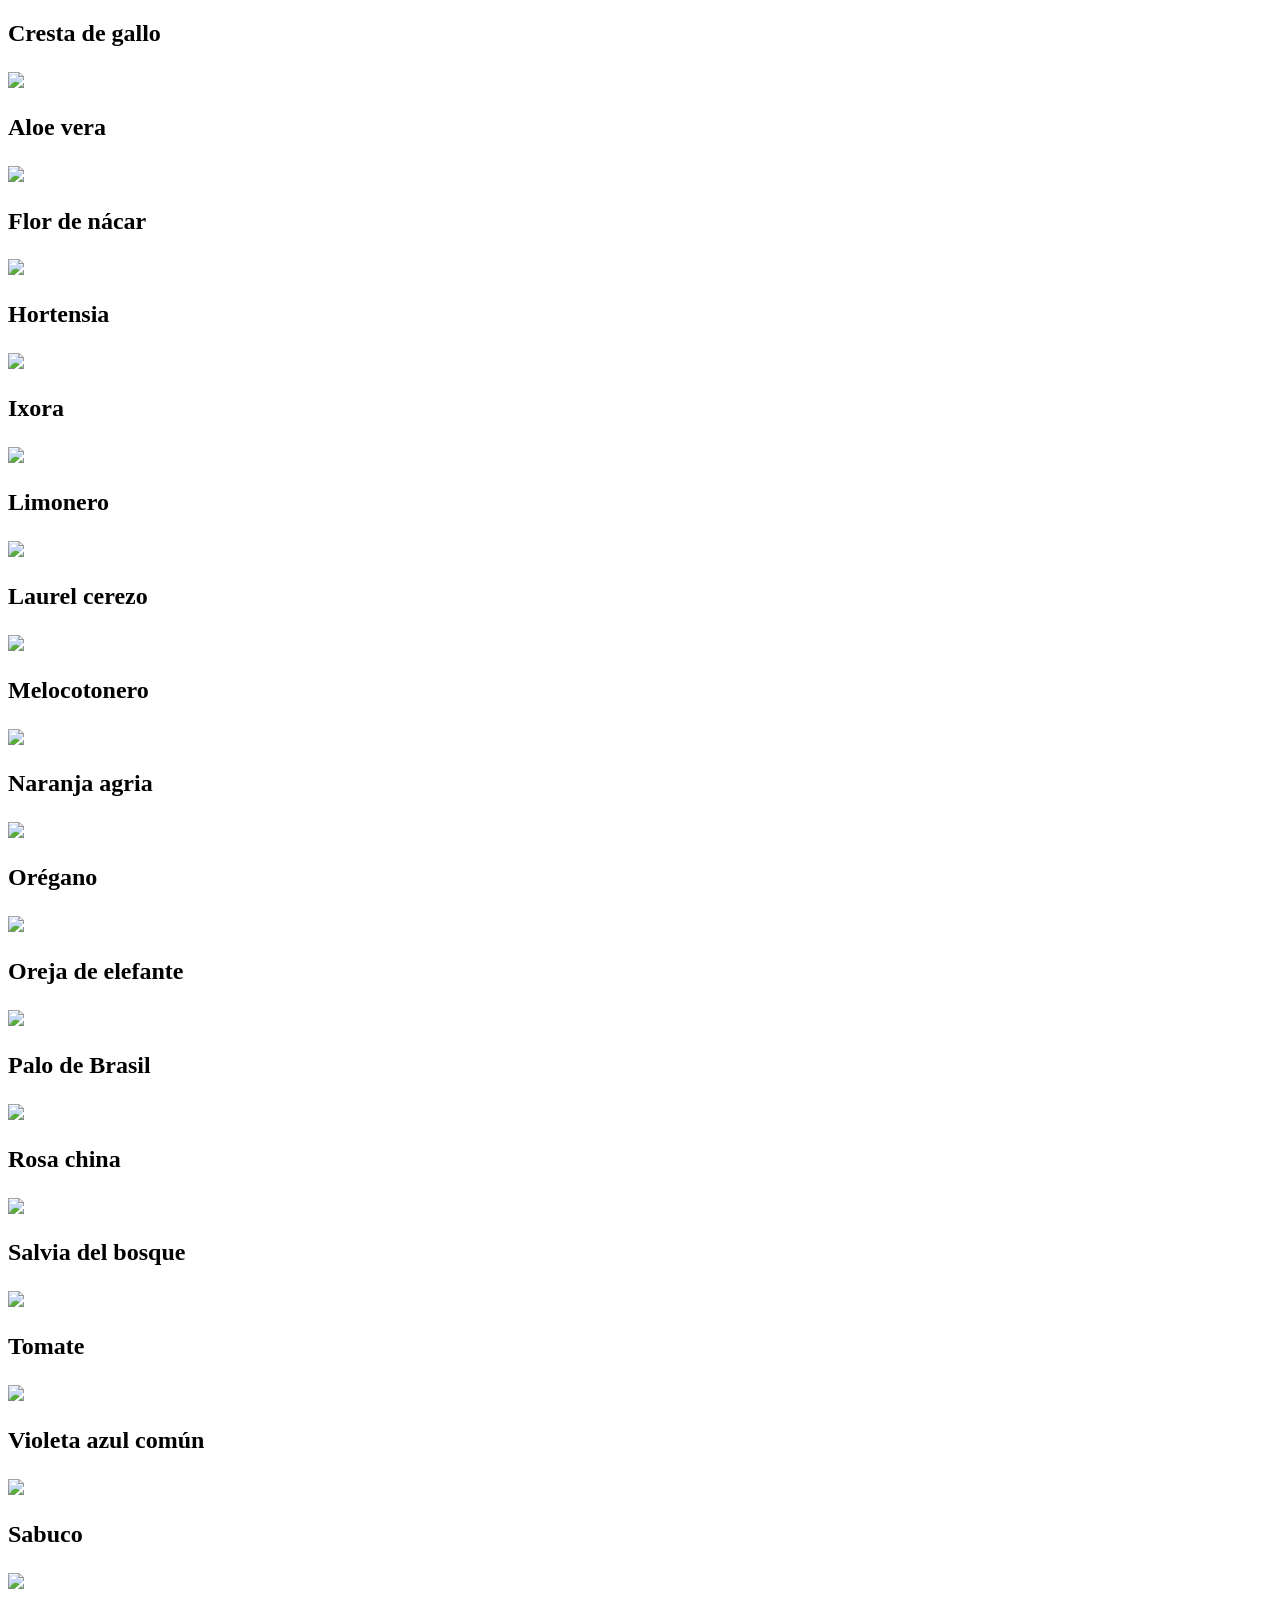
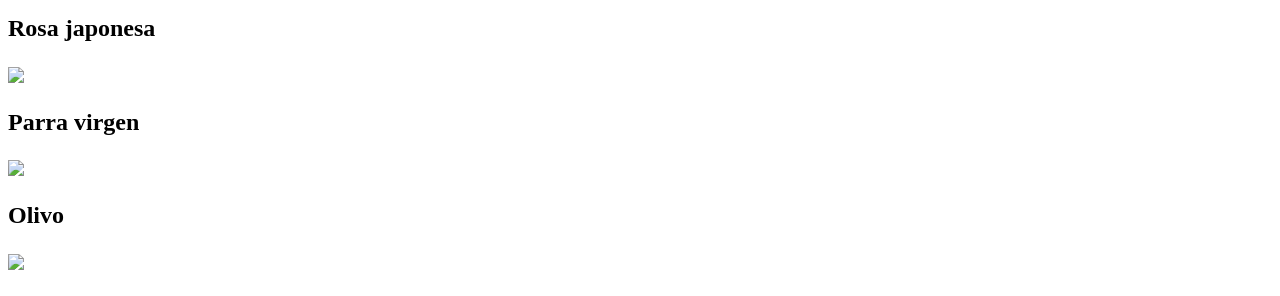
==== albumplantas.html @ 5850f8eb "html" ====
<!DOCTYPE html>
<html lang="en">
<head>
    <meta charset="UTF-8">
    <meta name="viewport" content="width=device-width, initial-scale=1.0">
    <title>Document</title>
</head>
<body>
    <main>
        <section>
            <h1>Cresta de gallo</h1>
            <h1><img src="https://www.picturethisai.com/image-handle/website_cmsname/image/1080/157211479706173442.jpeg?x-oss-process=image/format,webp/resize,s_288&v=1.0"></src></h1>
            <h1>Aloe vera</h1>
            <h1><img src="https://www.picturethisai.com/image-handle/website_cmsname/image/1080/242358321552261120.jpeg?x-oss-process=image/format,webp/resize,s_300&v=1.0"></src></h1>
            <h1>Flor de nácar</h1>
            <h1><img src="https://www.picturethisai.com/image-handle/website_cmsname/image/1080/154255708982870034.jpeg?x-oss-process=image/format,webp/resize,s_300&v=1.0"></src></h1>
            <h1>Hortensia</h1>
            <h1><img src="https://www.picturethisai.com/image-handle/website_cmsname/image/1080/154128268713263129.jpeg?x-oss-process=image/format,webp/resize,s_300&v=1.0"></src></h1>
            <h1>Ixora</h1>
            <h1><img src="https://www.picturethisai.com/image-handle/website_cmsname/image/1080/201213887765413888.jpeg?x-oss-process=image/format,webp/resize,s_300&v=1.0"></src></h1>
            <h1>Limonero</h1>
            <h1><img src="https://www.picturethisai.com/image-handle/website_cmsname/image/1080/201174112073252864.jpeg?x-oss-process=image/format,webp/resize,s_300&v=1.0"></src></h1>
            <h1>Laurel cerezo</h1>
            <h1><img src="https://www.picturethisai.com/image-handle/website_cmsname/image/1080/202644562846679040.jpeg?x-oss-process=image/format,webp/resize,s_300&v=1.0"></src></h1>
            <h1>Melocotonero</h1>
            <h1><img src="https://www.picturethisai.com/image-handle/website_cmsname/image/1080/153759262303059980.jpeg?x-oss-process=image/format,webp/resize,s_300&v=1.0"></src></h1>
            <h1>Naranja agria</h1>
            <h1><img src="https://www.picturethisai.com/image-handle/website_cmsname/image/1080/154109190468534286.jpeg?x-oss-process=image/format,webp/resize,s_300&v=1.0"></src></h1>
            <h1>Orégano</h1>
            <h1><img src="https://www.picturethisai.com/image-handle/website_cmsname/image/1080/317766552724275200.jpeg?x-oss-process=image/format,webp/resize,s_300&v=1.0"></src></h1>
            <h1>Oreja de elefante</h1>
            <h1><img src="https://www.picturethisai.com/image-handle/website_cmsname/image/1080/201228653862977536.jpeg?x-oss-process=image/format,webp/resize,s_300&v=1.0"></src></h1>
            <h1>Palo de Brasil</h1>
            <h1><img src="https://www.picturethisai.com/image-handle/website_cmsname/image/1080/154131794881413123.jpeg?x-oss-process=image/format,webp/resize,s_300&v=1.0"></src></h1>
            <h1>Rosa china</h1>
            <h1><img src="https://www.picturethisai.com/image-handle/website_cmsname/image/1080/202648501331689472.jpeg?x-oss-process=image/format,webp/resize,s_300&v=1.0"></src></h1>
            <h1>Salvia del bosque</h1>
            <h1><img src="https://www.picturethisai.com/image-handle/website_cmsname/image/1080/154129638807830536.jpeg?x-oss-process=image/format,webp/resize,s_300&v=1.0"></src></h1>
            <h1>Tomate</h1>
            <h1><img src="https://www.picturethisai.com/image-handle/website_cmsname/image/1080/317742140130164736.jpeg?x-oss-process=image/format,webp/resize,s_300&v=1.0"></src></h1>
            <h1>Violeta azul común</h1>
            <h1><img src="https://www.picturethisai.com/image-handle/website_cmsname/image/1080/154245087528747031.jpeg?x-oss-process=image/format,webp/resize,s_300&v=1.0"></src></h1>
            <h1>Sabuco</h1>
            <h1><img src="https://www.picturethisai.com/image-handle/website_cmsname/image/1080/317738343379075072.jpeg?x-oss-process=image/format,webp/resize,s_300&v=1.0"></src></h1>
            <h1>Rosa japonesa</h1>
            <h1><img src="https://www.picturethisai.com/image-handle/website_cmsname/image/1080/153844023482646528.jpeg?x-oss-process=image/format,webp/resize,s_300&v=1.0"></src></h1>
            <h1>Parra virgen</h1>
            <h1><img src="https://www.picturethisai.com/image-handle/website_cmsname/image/1080/347126635627446272.jpeg?x-oss-process=image/format,webp/resize,s_300&v=1.0"></src></h1>
            <h1>Olivo</h1>
            <h1><img src="https://www.picturethisai.com/image-handle/website_cmsname/image/1080/317767841214464000.jpeg?x-oss-process=image/format,webp/resize,s_300&v=1.0"></src></h1>
        </section>
    </main>
</body>
</html>
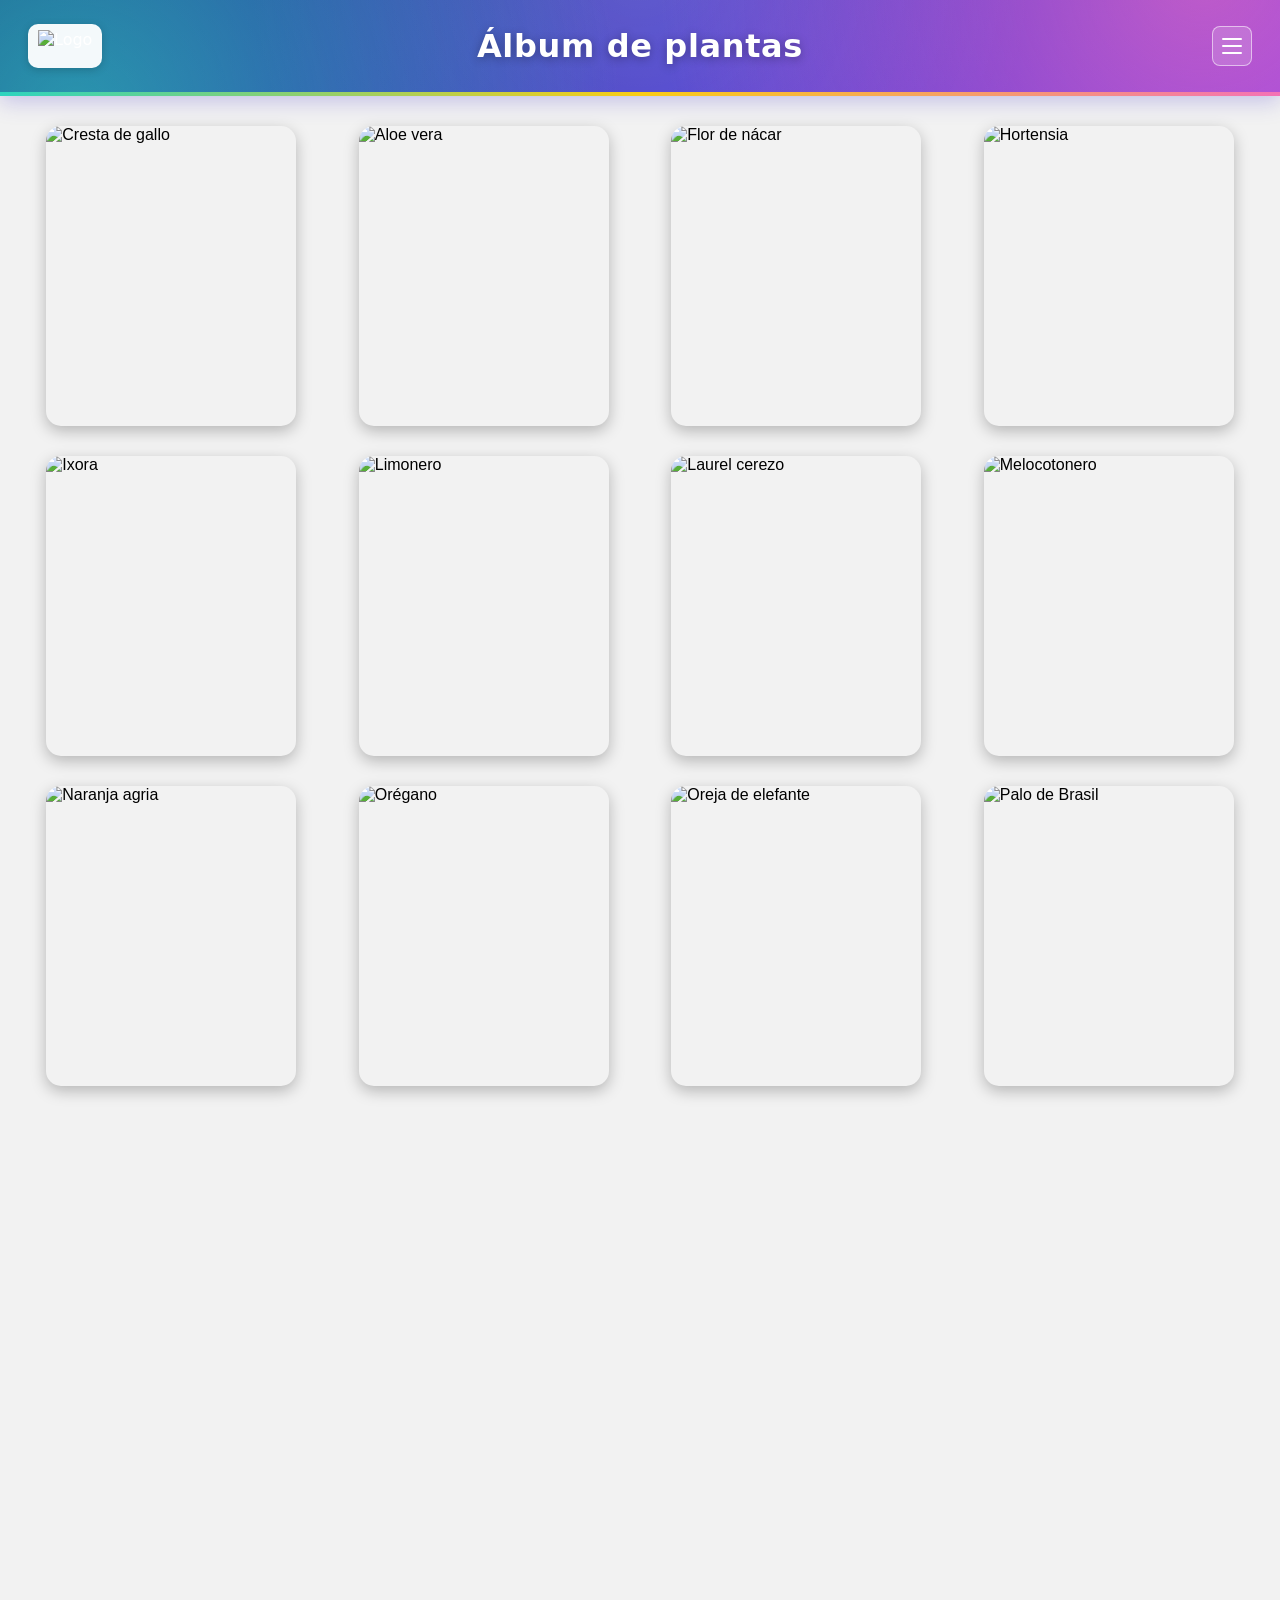
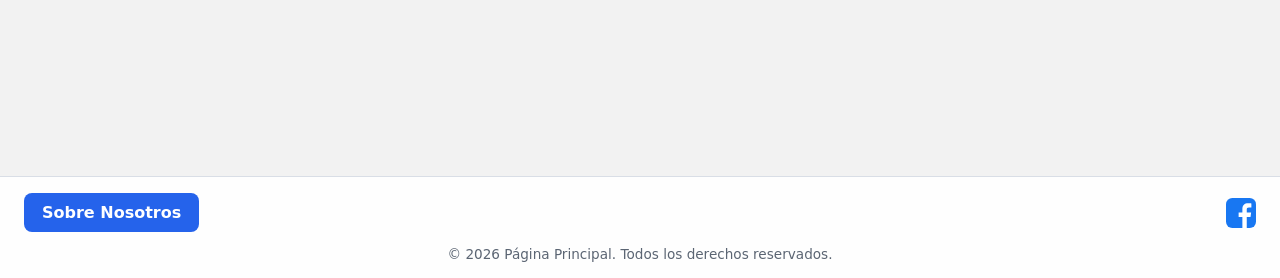
==== commit 7d7a84ff: "html y css" ====
--- a/albumplantas.html
+++ b/albumplantas.html
@@ -1,54 +1,578 @@
 <!DOCTYPE html>
-<html lang="en">
+<html lang="es">
 <head>
     <meta charset="UTF-8">
     <meta name="viewport" content="width=device-width, initial-scale=1.0">
-    <title>Document</title>
+    <title>Álbum de plantas</title>
+
+    <style>
+        * {
+            box-sizing: border-box;
+            margin: 0;
+            padding: 0;
+        }
+
+        body {
+            min-height: 100vh;
+            display: flex;
+            flex-direction: column;
+            font-family: Arial, sans-serif;
+            background-color: #f2f2f2;
+        }
+
+        main {
+            flex: 1;
+            width: 100%;
+            padding: 30px;
+        }
+
+        section {
+            display: grid;
+            grid-template-columns: repeat(4, 1fr);
+            gap: 30px;
+            justify-items: center;
+        }
+
+        .tarjeta {
+            width: 250px;
+            height: 300px;
+            perspective: 1000px;
+        }
+
+        .tarjeta-interior {
+            position: relative;
+            width: 100%;
+            height: 100%;
+            transition: transform 0.7s;
+            transform-style: preserve-3d;
+        }
+
+        .tarjeta:hover .tarjeta-interior {
+            transform: rotateY(180deg);
+        }
+
+        .frente,
+        .atras {
+            position: absolute;
+            width: 100%;
+            height: 100%;
+            border-radius: 15px;
+            overflow: hidden;
+            backface-visibility: hidden;
+            box-shadow: 0 5px 15px rgba(0, 0, 0, 0.25);
+        }
+
+        .frente img {
+            width: 100%;
+            height: 100%;
+            object-fit: cover;
+            display: block;
+        }
+
+        .atras {
+            background-color: #3d7a45;
+            color: white;
+            display: flex;
+            justify-content: center;
+            align-items: center;
+            text-align: center;
+            transform: rotateY(180deg);
+        }
+
+        .atras h2 {
+            margin: 0;
+            padding: 20px;
+            font-size: 28px;
+        }
+
+        /* ===== HEADER Y FOOTER (iguales a la página principal) ===== */
+        header,
+        footer {
+            font-family: system-ui, -apple-system, "Segoe UI", Roboto, sans-serif;
+        }
+
+        header {
+            position: relative;
+            z-index: 20;
+        }
+
+        /* ENCABEZADO: símbolo | título | menú */
+        .encabezado {
+            display: grid;
+            grid-template-columns: 1fr auto 1fr;
+            align-items: center;
+            padding: 24px 28px;
+            color: #ffffff;
+            background-color: #1e3a8a;
+            background-image:
+                radial-gradient(circle at 6% 130%, rgba(45, 212, 191, 0.6) 0, transparent 45%),
+                radial-gradient(circle at 94% -30%, rgba(244, 114, 182, 0.6) 0, transparent 45%),
+                radial-gradient(circle at 50% -40%, rgba(255, 255, 255, 0.18) 0, transparent 60%),
+                linear-gradient(120deg, #1e3a8a 0%, #4338ca 55%, #7c3aed 100%);
+            border-style: solid;
+            border-width: 0 0 4px;
+            border-image: linear-gradient(90deg, #2dd4bf, #facc15, #f472b6) 1;
+            box-shadow: 0 6px 20px rgba(67, 56, 202, 0.25);
+        }
+
+        .IPM {
+            justify-self: start;
+            height: 44px;
+            padding: 6px 10px;
+            background: rgba(255, 255, 255, 0.95);
+            border-radius: 10px;
+            box-shadow: 0 2px 8px rgba(0, 0, 0, 0.18);
+        }
+
+        .IPM img {
+            display: block;
+            height: 100%;
+            width: auto;
+        }
+
+        .titulo {
+            font-size: 2rem;
+            font-weight: 800;
+            letter-spacing: 0.02em;
+            text-align: center;
+            text-shadow: 0 2px 10px rgba(0, 0, 0, 0.3);
+        }
+
+        /* ===== MENÚ SIN JAVASCRIPT (checkbox oculto) ===== */
+        .menu {
+            justify-self: end;
+            position: relative;
+        }
+
+        .menu-check {
+            position: absolute;
+            opacity: 0;
+            pointer-events: none;
+        }
+
+        .menu-boton {
+            display: flex;
+            flex-direction: column;
+            justify-content: center;
+            align-items: center;
+            gap: 5px;
+            width: 40px;
+            height: 40px;
+            background: rgba(255, 255, 255, 0.16);
+            border: 1px solid rgba(255, 255, 255, 0.55);
+            border-radius: 8px;
+            cursor: pointer;
+            position: relative;
+            z-index: 11;
+        }
+
+        .menu-boton span {
+            display: block;
+            width: 20px;
+            height: 2px;
+            background: #ffffff;
+            border-radius: 2px;
+        }
+
+        .menu-boton:hover,
+        .menu-check:checked ~ .menu-boton,
+        .menu-check:focus-visible ~ .menu-boton {
+            background: rgba(255, 255, 255, 0.3);
+            border-color: #ffffff;
+        }
+
+        /* Capa invisible: al hacer clic fuera del menú, se cierra */
+        .menu-cerrar {
+            display: none;
+            position: fixed;
+            inset: 0;
+            z-index: 9;
+            cursor: default;
+        }
+
+        .menu-lista {
+            display: none;
+            position: absolute;
+            right: 0;
+            top: 100%;
+            margin-top: 6px;
+            min-width: 220px;
+            background: #ffffff;
+            border: 1px solid #d9dee6;
+            border-radius: 8px;
+            box-shadow: 0 6px 18px rgba(0, 0, 0, 0.1);
+            overflow: hidden;
+            z-index: 10;
+        }
+
+        .menu-check:checked ~ .menu-lista,
+        .menu-check:checked ~ .menu-cerrar {
+            display: block;
+        }
+
+        .menu-lista a {
+            display: block;
+            padding: 10px 16px;
+            color: #1c2430;
+            text-decoration: none;
+        }
+
+        .menu-lista a:hover,
+        .menu-lista a:focus-visible {
+            background: #2563eb;
+            color: #ffffff;
+            outline: none;
+        }
+
+        /* FOOTER: botón a la izquierda, Facebook a la derecha, copyright abajo */
+        footer {
+            display: grid;
+            grid-template-columns: 1fr 1fr;
+            align-items: center;
+            row-gap: 14px;
+            padding: 16px 24px;
+            background: rgba(255, 255, 255, 0.9);
+            border-top: 1px solid #d9dee6;
+        }
+
+        .boton-nosotros {
+            justify-self: start;
+            display: inline-block;
+            padding: 10px 18px;
+            background: #2563eb;
+            color: #ffffff;
+            text-decoration: none;
+            font-weight: 600;
+            border-radius: 8px;
+        }
+
+        .boton-nosotros:hover,
+        .boton-nosotros:focus-visible {
+            background: #1d4ed8;
+            outline: none;
+        }
+
+        .facebook {
+            justify-self: end;
+            display: block;
+            line-height: 0;
+        }
+
+        .facebook svg {
+            height: 30px;
+            width: 30px;
+        }
+
+        .copyright {
+            grid-column: 1 / -1;
+            text-align: center;
+            font-size: 0.85rem;
+            color: #5b6573;
+        }
+
+        @media (max-width: 1200px) {
+            section {
+                grid-template-columns: repeat(3, 1fr);
+            }
+        }
+
+        @media (max-width: 850px) {
+            section {
+                grid-template-columns: repeat(2, 1fr);
+            }
+        }
+
+        @media (max-width: 550px) {
+            section {
+                grid-template-columns: 1fr;
+            }
+        }
+
+        @media (max-width: 480px) {
+            .encabezado { padding: 14px; }
+            .IPM { height: 38px; padding: 4px 8px; }
+            .titulo { font-size: 1.15rem; }
+            footer { padding: 14px; }
+            main { padding: 20px; }
+        }
+    </style>
 </head>
+
 <body>
-    <main>
-        <section>
-            <h1>Cresta de gallo</h1>
-            <h1><img src="https://www.picturethisai.com/image-handle/website_cmsname/image/1080/157211479706173442.jpeg?x-oss-process=image/format,webp/resize,s_288&v=1.0"></src></h1>
-            <h1>Aloe vera</h1>
-            <h1><img src="https://www.picturethisai.com/image-handle/website_cmsname/image/1080/242358321552261120.jpeg?x-oss-process=image/format,webp/resize,s_300&v=1.0"></src></h1>
-            <h1>Flor de nácar</h1>
-            <h1><img src="https://www.picturethisai.com/image-handle/website_cmsname/image/1080/154255708982870034.jpeg?x-oss-process=image/format,webp/resize,s_300&v=1.0"></src></h1>
-            <h1>Hortensia</h1>
-            <h1><img src="https://www.picturethisai.com/image-handle/website_cmsname/image/1080/154128268713263129.jpeg?x-oss-process=image/format,webp/resize,s_300&v=1.0"></src></h1>
-            <h1>Ixora</h1>
-            <h1><img src="https://www.picturethisai.com/image-handle/website_cmsname/image/1080/201213887765413888.jpeg?x-oss-process=image/format,webp/resize,s_300&v=1.0"></src></h1>
-            <h1>Limonero</h1>
-            <h1><img src="https://www.picturethisai.com/image-handle/website_cmsname/image/1080/201174112073252864.jpeg?x-oss-process=image/format,webp/resize,s_300&v=1.0"></src></h1>
-            <h1>Laurel cerezo</h1>
-            <h1><img src="https://www.picturethisai.com/image-handle/website_cmsname/image/1080/202644562846679040.jpeg?x-oss-process=image/format,webp/resize,s_300&v=1.0"></src></h1>
-            <h1>Melocotonero</h1>
-            <h1><img src="https://www.picturethisai.com/image-handle/website_cmsname/image/1080/153759262303059980.jpeg?x-oss-process=image/format,webp/resize,s_300&v=1.0"></src></h1>
-            <h1>Naranja agria</h1>
-            <h1><img src="https://www.picturethisai.com/image-handle/website_cmsname/image/1080/154109190468534286.jpeg?x-oss-process=image/format,webp/resize,s_300&v=1.0"></src></h1>
-            <h1>Orégano</h1>
-            <h1><img src="https://www.picturethisai.com/image-handle/website_cmsname/image/1080/317766552724275200.jpeg?x-oss-process=image/format,webp/resize,s_300&v=1.0"></src></h1>
-            <h1>Oreja de elefante</h1>
-            <h1><img src="https://www.picturethisai.com/image-handle/website_cmsname/image/1080/201228653862977536.jpeg?x-oss-process=image/format,webp/resize,s_300&v=1.0"></src></h1>
-            <h1>Palo de Brasil</h1>
-            <h1><img src="https://www.picturethisai.com/image-handle/website_cmsname/image/1080/154131794881413123.jpeg?x-oss-process=image/format,webp/resize,s_300&v=1.0"></src></h1>
-            <h1>Rosa china</h1>
-            <h1><img src="https://www.picturethisai.com/image-handle/website_cmsname/image/1080/202648501331689472.jpeg?x-oss-process=image/format,webp/resize,s_300&v=1.0"></src></h1>
-            <h1>Salvia del bosque</h1>
-            <h1><img src="https://www.picturethisai.com/image-handle/website_cmsname/image/1080/154129638807830536.jpeg?x-oss-process=image/format,webp/resize,s_300&v=1.0"></src></h1>
-            <h1>Tomate</h1>
-            <h1><img src="https://www.picturethisai.com/image-handle/website_cmsname/image/1080/317742140130164736.jpeg?x-oss-process=image/format,webp/resize,s_300&v=1.0"></src></h1>
-            <h1>Violeta azul común</h1>
-            <h1><img src="https://www.picturethisai.com/image-handle/website_cmsname/image/1080/154245087528747031.jpeg?x-oss-process=image/format,webp/resize,s_300&v=1.0"></src></h1>
-            <h1>Sabuco</h1>
-            <h1><img src="https://www.picturethisai.com/image-handle/website_cmsname/image/1080/317738343379075072.jpeg?x-oss-process=image/format,webp/resize,s_300&v=1.0"></src></h1>
-            <h1>Rosa japonesa</h1>
-            <h1><img src="https://www.picturethisai.com/image-handle/website_cmsname/image/1080/153844023482646528.jpeg?x-oss-process=image/format,webp/resize,s_300&v=1.0"></src></h1>
-            <h1>Parra virgen</h1>
-            <h1><img src="https://www.picturethisai.com/image-handle/website_cmsname/image/1080/347126635627446272.jpeg?x-oss-process=image/format,webp/resize,s_300&v=1.0"></src></h1>
-            <h1>Olivo</h1>
-            <h1><img src="https://www.picturethisai.com/image-handle/website_cmsname/image/1080/317767841214464000.jpeg?x-oss-process=image/format,webp/resize,s_300&v=1.0"></src></h1>
-        </section>
-    </main>
+
+<header>
+    <div class="encabezado">
+
+        <!-- Símbolo a la izquierda -->
+        <div class="IPM">
+            <img src="https://encrypted-tbn0.gstatic.com/images?q=tbn:ANd9GcQDYLZVurXg2wsL7mxwpWQTPymNNERi_565d61Fb08Y7Q&s=10" alt="Logo" height="32">
+        </div>
+
+        <!-- Título en el centro -->
+        <h1 class="titulo">Álbum de plantas</h1>
+
+        <!-- Menú desplegable a la derecha (sin JavaScript) -->
+        <div class="menu">
+            <input type="checkbox" id="menu-check" class="menu-check" aria-label="Abrir menú">
+            <label for="menu-check" class="menu-boton" title="Menú">
+                <span></span>
+                <span></span>
+                <span></span>
+            </label>
+            <label for="menu-check" class="menu-cerrar" aria-hidden="true"></label>
+            <div class="menu-lista" id="menu-lista">
+                <a href="formulario.html">Formulario de ingreso</a>
+                <a href="videosdeyoutube.html">Videos de youtube</a>
+                <a href="index.html">Inicio</a>
+                <a href="recetamilanesa.html">Receta de milanesa</a>
+                <a href="menudecafeteria.html">Menú de cafetería</a>
+            </div>
+        </div>
+
+    </div>
+</header>
+
+<main>
+<section>
+
+    <div class="tarjeta">
+        <div class="tarjeta-interior">
+            <div class="frente">
+                <img src="https://www.picturethisai.com/image-handle/website_cmsname/image/1080/157211479706173442.jpeg?x-oss-process=image/format,webp/resize,s_288&v=1.0" alt="Cresta de gallo">
+            </div>
+            <div class="atras">
+                <h2>Cresta de gallo</h2>
+            </div>
+        </div>
+    </div>
+
+    <div class="tarjeta">
+        <div class="tarjeta-interior">
+            <div class="frente">
+                <img src="https://www.picturethisai.com/image-handle/website_cmsname/image/1080/242358321552261120.jpeg?x-oss-process=image/format,webp/resize,s_300&v=1.0" alt="Aloe vera">
+            </div>
+            <div class="atras">
+                <h2>Aloe vera</h2>
+            </div>
+        </div>
+    </div>
+
+    <div class="tarjeta">
+        <div class="tarjeta-interior">
+            <div class="frente">
+                <img src="https://www.picturethisai.com/image-handle/website_cmsname/image/1080/154255708982870034.jpeg?x-oss-process=image/format,webp/resize,s_300&v=1.0" alt="Flor de nácar">
+            </div>
+            <div class="atras">
+                <h2>Flor de nácar</h2>
+            </div>
+        </div>
+    </div>
+
+    <div class="tarjeta">
+        <div class="tarjeta-interior">
+            <div class="frente">
+                <img src="https://www.picturethisai.com/image-handle/website_cmsname/image/1080/154128268713263129.jpeg?x-oss-process=image/format,webp/resize,s_300&v=1.0" alt="Hortensia">
+            </div>
+            <div class="atras">
+                <h2>Hortensia</h2>
+            </div>
+        </div>
+    </div>
+
+    <div class="tarjeta">
+        <div class="tarjeta-interior">
+            <div class="frente">
+                <img src="https://www.picturethisai.com/image-handle/website_cmsname/image/1080/201213887765413888.jpeg?x-oss-process=image/format,webp/resize,s_300&v=1.0" alt="Ixora">
+            </div>
+            <div class="atras">
+                <h2>Ixora</h2>
+            </div>
+        </div>
+    </div>
+
+    <div class="tarjeta">
+        <div class="tarjeta-interior">
+            <div class="frente">
+                <img src="https://www.picturethisai.com/image-handle/website_cmsname/image/1080/201174112073252864.jpeg?x-oss-process=image/format,webp/resize,s_300&v=1.0" alt="Limonero">
+            </div>
+            <div class="atras">
+                <h2>Limonero</h2>
+            </div>
+        </div>
+    </div>
+
+    <div class="tarjeta">
+        <div class="tarjeta-interior">
+            <div class="frente">
+                <img src="https://www.picturethisai.com/image-handle/website_cmsname/image/1080/202644562846679040.jpeg?x-oss-process=image/format,webp/resize,s_300&v=1.0" alt="Laurel cerezo">
+            </div>
+            <div class="atras">
+                <h2>Laurel cerezo</h2>
+            </div>
+        </div>
+    </div>
+
+    <div class="tarjeta">
+        <div class="tarjeta-interior">
+            <div class="frente">
+                <img src="https://www.picturethisai.com/image-handle/website_cmsname/image/1080/153759262303059980.jpeg?x-oss-process=image/format,webp/resize,s_300&v=1.0" alt="Melocotonero">
+            </div>
+            <div class="atras">
+                <h2>Melocotonero</h2>
+            </div>
+        </div>
+    </div>
+
+    <div class="tarjeta">
+        <div class="tarjeta-interior">
+            <div class="frente">
+                <img src="https://www.picturethisai.com/image-handle/website_cmsname/image/1080/154109190468534286.jpeg?x-oss-process=image/format,webp/resize,s_300&v=1.0" alt="Naranja agria">
+            </div>
+            <div class="atras">
+                <h2>Naranja agria</h2>
+            </div>
+        </div>
+    </div>
+
+    <div class="tarjeta">
+        <div class="tarjeta-interior">
+            <div class="frente">
+                <img src="https://www.picturethisai.com/image-handle/website_cmsname/image/1080/317766552724275200.jpeg?x-oss-process=image/format,webp/resize,s_300&v=1.0" alt="Orégano">
+            </div>
+            <div class="atras">
+                <h2>Orégano</h2>
+            </div>
+        </div>
+    </div>
+
+    <div class="tarjeta">
+        <div class="tarjeta-interior">
+            <div class="frente">
+                <img src="https://www.picturethisai.com/image-handle/website_cmsname/image/1080/201228653862977536.jpeg?x-oss-process=image/format,webp/resize,s_300&v=1.0" alt="Oreja de elefante">
+            </div>
+            <div class="atras">
+                <h2>Oreja de elefante</h2>
+            </div>
+        </div>
+    </div>
+
+    <div class="tarjeta">
+        <div class="tarjeta-interior">
+            <div class="frente">
+                <img src="https://www.picturethisai.com/image-handle/website_cmsname/image/1080/154131794881413123.jpeg?x-oss-process=image/format,webp/resize,s_300&v=1.0" alt="Palo de Brasil">
+            </div>
+            <div class="atras">
+                <h2>Palo de Brasil</h2>
+            </div>
+        </div>
+    </div>
+
+    <div class="tarjeta">
+        <div class="tarjeta-interior">
+            <div class="frente">
+                <img src="https://www.picturethisai.com/image-handle/website_cmsname/image/1080/202648501331689472.jpeg?x-oss-process=image/format,webp/resize,s_300&v=1.0" alt="Rosa china">
+            </div>
+            <div class="atras">
+                <h2>Rosa china</h2>
+            </div>
+        </div>
+    </div>
+
+    <div class="tarjeta">
+        <div class="tarjeta-interior">
+            <div class="frente">
+                <img src="https://www.picturethisai.com/image-handle/website_cmsname/image/1080/154129638807830536.jpeg?x-oss-process=image/format,webp/resize,s_300&v=1.0" alt="Salvia del bosque">
+            </div>
+            <div class="atras">
+                <h2>Salvia del bosque</h2>
+            </div>
+        </div>
+    </div>
+
+    <div class="tarjeta">
+        <div class="tarjeta-interior">
+            <div class="frente">
+                <img src="https://www.picturethisai.com/image-handle/website_cmsname/image/1080/317742140130164736.jpeg?x-oss-process=image/format,webp/resize,s_300&v=1.0" alt="Tomate">
+            </div>
+            <div class="atras">
+                <h2>Tomate</h2>
+            </div>
+        </div>
+    </div>
+
+    <div class="tarjeta">
+        <div class="tarjeta-interior">
+            <div class="frente">
+                <img src="https://www.picturethisai.com/image-handle/website_cmsname/image/1080/154245087528747031.jpeg?x-oss-process=image/format,webp/resize,s_300&v=1.0" alt="Violeta azul común">
+            </div>
+            <div class="atras">
+                <h2>Violeta azul común</h2>
+            </div>
+        </div>
+    </div>
+
+    <div class="tarjeta">
+        <div class="tarjeta-interior">
+            <div class="frente">
+                <img src="https://www.picturethisai.com/image-handle/website_cmsname/image/1080/317738343379075072.jpeg?x-oss-process=image/format,webp/resize,s_300&v=1.0" alt="Sabuco">
+            </div>
+            <div class="atras">
+                <h2>Sabuco</h2>
+            </div>
+        </div>
+    </div>
+
+    <div class="tarjeta">
+        <div class="tarjeta-interior">
+            <div class="frente">
+                <img src="https://www.picturethisai.com/image-handle/website_cmsname/image/1080/153844023482646528.jpeg?x-oss-process=image/format,webp/resize,s_300&v=1.0" alt="Rosa japonesa">
+            </div>
+            <div class="atras">
+                <h2>Rosa japonesa</h2>
+            </div>
+        </div>
+    </div>
+
+    <div class="tarjeta">
+        <div class="tarjeta-interior">
+            <div class="frente">
+                <img src="https://www.picturethisai.com/image-handle/website_cmsname/image/1080/347126635627446272.jpeg?x-oss-process=image/format,webp/resize,s_300&v=1.0" alt="Parra virgen">
+            </div>
+            <div class="atras">
+                <h2>Parra virgen</h2>
+            </div>
+        </div>
+    </div>
+
+    <div class="tarjeta">
+        <div class="tarjeta-interior">
+            <div class="frente">
+                <img src="https://www.picturethisai.com/image-handle/website_cmsname/image/1080/317767841214464000.jpeg?x-oss-process=image/format,webp/resize,s_300&v=1.0" alt="Olivo">
+            </div>
+            <div class="atras">
+                <h2>Olivo</h2>
+            </div>
+        </div>
+    </div>
+
+</section>
+</main>
+
+<footer>
+    <!-- Abajo a la izquierda: lleva a la página principal, donde aparece el cartel -->
+    <a class="boton-nosotros" href="index.html#sobre-nosotros">Sobre Nosotros</a>
+
+    <!-- Abajo a la derecha -->
+    <a class="facebook" href="https://www.facebook.com/?locale=es_LA" aria-label="Facebook">
+        <svg viewBox="0 0 24 24" xmlns="http://www.w3.org/2000/svg" role="img" aria-hidden="true">
+            <rect width="24" height="24" rx="5" fill="#1877f2"/>
+            <path fill="#ffffff" d="M16.6 24v-8.9h3l.5-3.6h-3.5V9.2c0-1 .3-1.7 1.8-1.7h1.9V4.3c-.3 0-1.4-.1-2.7-.1-2.7 0-4.5 1.6-4.5 4.6v2.7h-3v3.6h3V24h3.5z"/>
+        </svg>
+    </a>
+
+    <!-- Abajo de todo -->
+    <p class="copyright">&copy; 2026 Página Principal. Todos los derechos reservados.</p>
+</footer>
+
 </body>
 </html>
